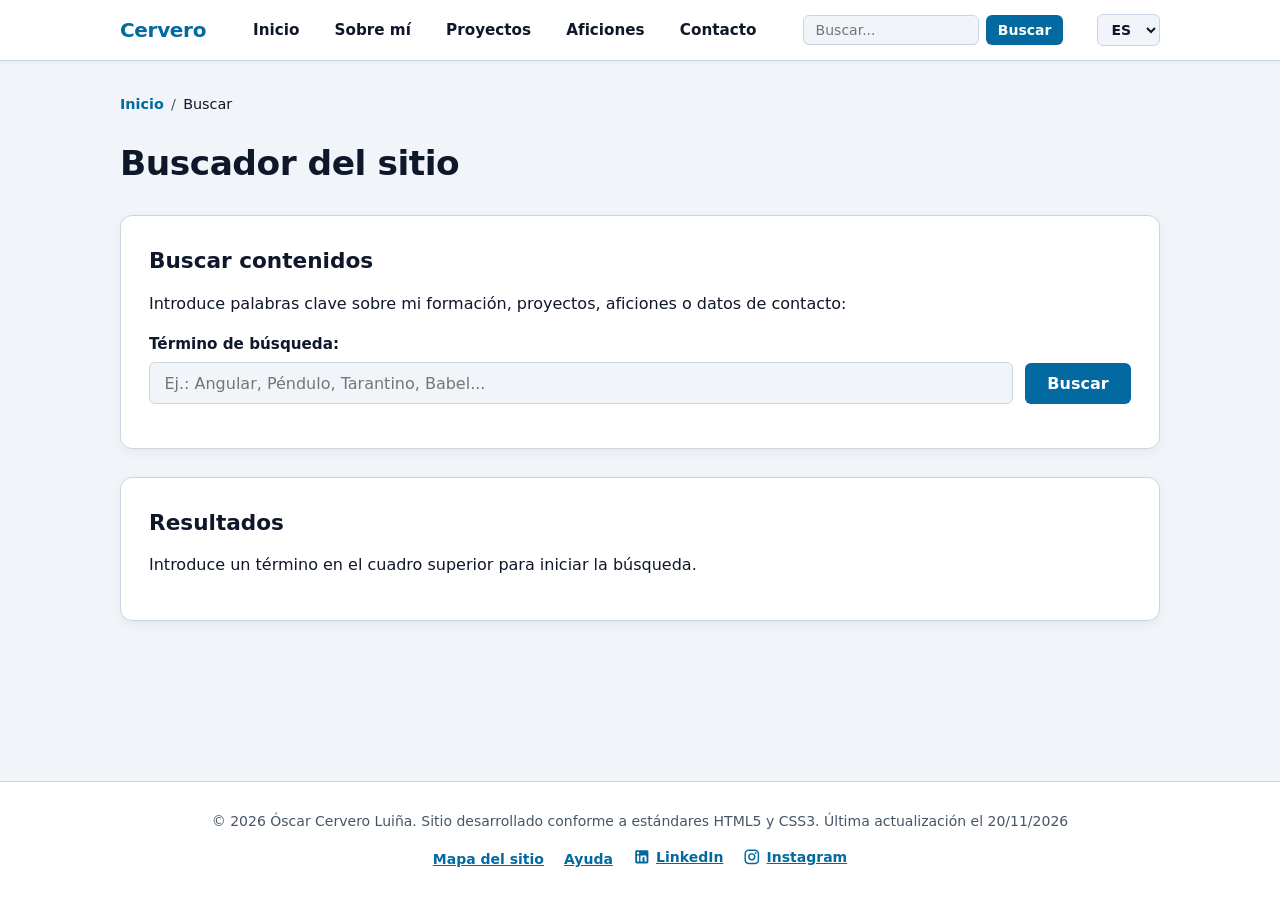
==== buscar.html @ 98b34939 "Add files via upload" ====
<!DOCTYPE html>
<html lang="es">
<head>
  <meta charset="UTF-8">
  <meta name="viewport" content="width=device-width, initial-scale=1.0">
  <meta name="description" content="Buscador interno del sitio web personal de Óscar Cervero Luiña.">
  <title>Buscar | Mi Sitio Web</title>
  <link rel="stylesheet" href="css/base.css">
  <script src="js/layout.js" defer></script>
  <script src="js/buscador.js" defer></script>
  <script src="js/i18n.js" defer></script>
</head>
<body>
  <header></header>

  <main>
    <h1>Buscador del sitio</h1>

    <section>
      <h2>Buscar contenidos</h2>
      <p>Introduce palabras clave sobre mi formación, proyectos, aficiones o datos de contacto:</p>

      <search>
        <form action="buscar.html" method="get" aria-label="Buscador interno de la página">
          <label>
            <span>Término de búsqueda:</span>
            <input type="search" name="q" placeholder="Ej.: Angular, Péndulo, Tarantino, Babel..." required>
          </label>
          <button type="submit">Buscar</button>
        </form>
      </search>

      <output role="status" aria-live="polite"></output>
    </section>

    <section aria-label="Resultados de la búsqueda">
      <h2>Resultados</h2>
      <p>Introduce un término en el cuadro superior para iniciar la búsqueda.</p>
    </section>
  </main>

  <footer></footer>
</body>
</html>
---- css/base.css ----
/* ==========================================================================
   VARIABLES GLOBALES Y RESET
   ========================================================================== */
:root {
  --color-fondo: #f1f5f9;
  --color-superficie: #ffffff;
  --color-texto: #0f172a;
  --color-texto-suave: #475569;
  --color-primario: #0369a1;
  --color-primario-hover: #075985;
  --color-primario-fondo: #e0f2fe;
  --color-borde: #cbd5e1;
  
  --fuente-sistema: system-ui, -apple-system, BlinkMacSystemFont, "Segoe UI", Roboto, Helvetica, Arial, sans-serif;
  --ancho-maximo: 68rem;     
  --radio-borde: 0.75rem;    
  --sombra-tarjeta: 0 0.25rem 0.75rem rgba(0, 0, 0, 0.05);
}

*,
*::before,
*::after {
  box-sizing: border-box;
  margin: 0;
  padding: 0;
}

body {
  font-family: var(--fuente-sistema);
  color: var(--color-texto);
  background-color: var(--color-fondo);
  line-height: 1.6;
  min-height: 100vh;
  display: flex;
  flex-direction: column;
}

/* ==========================================================================
   CABECERA Y NAVEGACIÓN GLOBAL
   ========================================================================== */
body > header {
  color: inherit;
  background-color: var(--color-superficie);
  border-bottom: 0.0625rem solid var(--color-borde);
  position: sticky;
  top: 0;
  z-index: 100;
  box-shadow: 0 0.125rem 0.25rem rgba(0, 0, 0, 0.03);
}

body > header > nav {
  max-width: var(--ancho-maximo);
  margin-inline: auto;
  padding: 0.85rem 1.5rem;
  display: flex;
  flex-wrap: wrap;
  justify-content: space-between;
  align-items: center;
  gap: 1rem;
}

body > header > nav > a:first-of-type {
  font-size: 1.25rem;
  font-weight: 800;
  color: var(--color-primario);
  background-color: transparent;
  text-decoration: none;
  letter-spacing: -0.02rem;
}

body > header ul {
  list-style: none;
  display: flex;
  flex-wrap: wrap;
  gap: 0.5rem;
}

body > header ul a {
  text-decoration: none;
  color: var(--color-texto);
  background-color: transparent;
  font-weight: 600;
  font-size: 0.95rem;
  padding: 0.45rem 0.85rem;
  border-radius: calc(var(--radio-borde) * 0.5);
  transition: all 0.2s ease;
}

body > header ul a:hover {
  background-color: var(--color-primario-fondo);
  color: var(--color-primario);
}

body > header ul a[aria-current="page"] {
  background-color: var(--color-primario);
  color: #ffffff;
}

a:focus-visible,
button:focus-visible,
input:focus-visible,
textarea:focus-visible {
  outline: 0.15rem solid var(--color-primario);
  outline-offset: 0.125rem;
}

/* ==========================================================================
   CONTENEDOR MAIN Y ELEMENTOS GENERALES
   ========================================================================== */
main {
  max-width: var(--ancho-maximo);
  width: 100%;
  margin-inline: auto;
  padding: 2rem 1.5rem;
  flex: 1;
}

main > h1 {
  font-size: 2.15rem;
  font-weight: 800;
  color: var(--color-texto);
  background-color: transparent;
  margin-bottom: 1.5rem;
  letter-spacing: -0.03rem;
}

main > section,
main > article {
  color: inherit;
  background-color: var(--color-superficie);
  border: 0.0625rem solid var(--color-borde);
  border-radius: var(--radio-borde);
  padding: 1.75rem;
  margin-bottom: 1.75rem;
  box-shadow: var(--sombra-tarjeta);
}

h2 {
  font-size: 1.35rem;
  font-weight: 700;
  margin-bottom: 0.75rem;
  color: var(--color-texto);
  background-color: transparent;
}

h3 {
  font-size: 1.05rem;
  font-weight: 600;
  margin-bottom: 0.35rem;
}

p {
  margin-bottom: 0.85rem;
}

main a {
  color: var(--color-primario);
  background-color: transparent;
  text-decoration: underline;
  text-underline-offset: 0.15rem;
}

main a:hover {
  color: var(--color-primario-hover);
  background-color: transparent;
}

/* ==========================================================================
   FOOTER
   ========================================================================== */
footer {
  background-color: var(--color-superficie);
  border-top: 0.0625rem solid var(--color-borde);
  text-align: center;
  padding: 1.75rem 1.5rem;
  font-size: 0.875rem;
  color: var(--color-texto-suave);
  margin-top: auto;
}

/* ==========================================================================
   MIGAS DE PAN (BREADCRUMBS)
   ========================================================================== */
main > nav {
  margin-bottom: 1.25rem;
  font-size: 0.9rem;
}

main > nav ol {
  list-style: none;
  display: flex;
  flex-wrap: wrap;
  align-items: center;
  gap: 0.45rem;
}

main > nav li {
  display: inline-flex;
  align-items: center;
  gap: 0.45rem;
  color: var(--color-texto-suave);
}

main > nav li:not(:last-child)::after {
  content: "/";
  color: var(--color-texto-suave);
  font-weight: 400;
}

main > nav a {
  text-decoration: none;
  font-weight: 600;
}

main > nav a:hover {
  text-decoration: underline;
}

main > nav li:last-child a {
  color: var(--color-texto);
  font-weight: 400;
  pointer-events: none;
}

/* ==========================================================================
   ESTILOS DEL MAPA DEL SITIO Y NAVEGACIÓN DEL FOOTER
   ========================================================================== */
main > section > ul {
  margin-left: 1.5rem;
  margin-top: 1rem;
}

main > section > ul ul {
  margin-left: 1.5rem;
  margin-top: 0.65rem;
}

main > section > ul li {
  margin-bottom: 0.65rem;
}

footer > nav ul {
  list-style: none;
  display: flex;
  justify-content: center;
  gap: 1rem;
  margin-top: 0.5rem;
}

footer > nav a {
  color: var(--color-primario);
  text-decoration: underline;
  font-weight: 600;
}

footer > nav a:hover {
  color: var(--color-primario-hover);
}

footer > nav ul {
  list-style: none;
  display: flex;
  flex-wrap: wrap;
  justify-content: center;
  align-items: center;
  gap: 1.25rem;
  margin-top: 0.75rem;
}

footer > nav a {
  display: inline-flex;
  align-items: center;
  gap: 0.35rem;
  color: var(--color-primario);
  text-decoration: underline;
  font-weight: 600;
}

footer > nav a:hover {
  color: var(--color-primario-hover);
}

footer > nav svg {
  width: 1.1rem;
  height: 1.1rem;
  fill: currentColor;
}

/* ==========================================================================
   AYUDA Y DESPLEGABLES (DETAILS / SUMMARY)
   ========================================================================== */
main > section > details {
  border: 0.0625rem solid var(--color-borde);
  border-radius: calc(var(--radio-borde) * 0.6);
  background-color: var(--color-fondo);
  padding: 0.85rem 1.1rem;
  margin-bottom: 0.85rem;
}

main > section > details:last-of-type {
  margin-bottom: 0;
}

main > section > details > summary {
  font-weight: 700;
  color: var(--color-texto);
  cursor: pointer;
  list-style-position: outside;
  margin-left: 1rem;
}

main > section > details > summary:hover {
  color: var(--color-primario);
}

main > section > details > p {
  margin-top: 0.75rem;
  margin-bottom: 0;
  color: var(--color-texto-suave);
  font-size: 0.95rem;
}

/* ==========================================================================
   BARRA DE BÚSQUEDA EN CABECERA
   ========================================================================== */
body > header search form {
  display: flex;
  align-items: center;
  gap: 0.4rem;
}

body > header search label {
  display: inline-flex;
  align-items: center;
}

body > header search label > span {
  position: absolute;
  width: 0.0625rem;
  height: 0.0625rem;
  overflow: hidden;
  clip-path: inset(50%);
  white-space: nowrap;
}

body > header search input {
  width: 11rem;
  padding: 0.4rem 0.7rem;
  font-family: inherit;
  font-size: 0.875rem;
  color: var(--color-texto);
  background-color: var(--color-fondo);
  border: 0.0625rem solid var(--color-borde);
  border-radius: calc(var(--radio-borde) * 0.5);
  transition: border-color 0.2s ease, background-color 0.2s ease;
}

body > header search input:focus {
  outline: none;
  border-color: var(--color-primario);
  background-color: var(--color-superficie);
}

body > header search button {
  padding: 0.42rem 0.75rem;
  font-family: inherit;
  font-size: 0.875rem;
  font-weight: 600;
  color: #ffffff;
  background-color: var(--color-primario);
  border: none;
  border-radius: calc(var(--radio-borde) * 0.5);
  cursor: pointer;
  transition: background-color 0.2s ease;
}

body > header search button:hover {
  background-color: var(--color-primario-hover);
}

/* ==========================================================================
   PÁGINA DE RESULTADOS DE BÚSQUEDA (buscar.html)
   ========================================================================== */
main > section > search form {
  display: flex;
  flex-wrap: wrap;
  align-items: flex-end;
  gap: 0.75rem;
  margin-top: 1rem;
}

main > section > search label {
  flex: 1 1 16rem;
  display: flex;
  flex-direction: column;
  gap: 0.35rem;
  font-weight: 600;
  font-size: 0.95rem;
}

main > section > search input {
  width: 100%;
  padding: 0.65rem 0.9rem;
  font-family: inherit;
  font-size: 1rem;
  color: var(--color-texto);
  background-color: var(--color-fondo);
  border: 0.0625rem solid var(--color-borde);
  border-radius: calc(var(--radio-borde) * 0.5);
}

main > section > search button {
  padding: 0.7rem 1.4rem;
  font-family: inherit;
  font-size: 1rem;
  font-weight: 700;
  color: #ffffff;
  background-color: var(--color-primario);
  border: none;
  border-radius: calc(var(--radio-borde) * 0.5);
  cursor: pointer;
}

main > section > search button:hover {
  background-color: var(--color-primario-hover);
}

main > section > output {
  display: block;
  margin-top: 1rem;
  font-size: 0.925rem;
  font-weight: 600;
  color: var(--color-primario);
}

main > section:has(> article > h3 > a) > article {
  background-color: var(--color-fondo);
  border: 0.0625rem solid var(--color-borde);
  border-radius: calc(var(--radio-borde) * 0.75);
  padding: 1.15rem;
  margin-top: 1rem;
}

main > section:has(> article > h3 > a) > article > p:first-of-type {
  font-size: 0.85rem;
  font-weight: 600;
  color: var(--color-texto-suave);
  margin-bottom: 0.45rem;
}

main > section:has(> article > h3 > a) > article > p:last-of-type {
  margin-bottom: 0;
}

main mark {
  background-color: var(--color-primario-fondo);
  color: var(--color-texto);
  padding: 0 0.2rem;
  border-radius: 0.2rem;
  font-weight: 600;
}

/* ==========================================================================
   SELECTOR DE IDIOMA EN CABECERA
   ========================================================================== */
body > header > nav > label {
  display: inline-flex;
  align-items: center;
}

body > header > nav > label > span {
  position: absolute;
  width: 0.0625rem;
  height: 0.0625rem;
  overflow: hidden;
  clip-path: inset(50%);
  white-space: nowrap;
}

body > header > nav select {
  font-family: inherit;
  font-size: 0.875rem;
  font-weight: 700;
  color: var(--color-texto);
  background-color: var(--color-fondo);
  border: 0.0625rem solid var(--color-borde);
  border-radius: calc(var(--radio-borde) * 0.5);
  padding: 0.4rem 0.6rem;
  cursor: pointer;
}

body > header > nav select:hover {
  border-color: var(--color-primario);
  background-color: var(--color-primario-fondo);
}


/* Mejora UX Móvil: liberar espacio vertical al hacer scroll */
@media (max-width: 48rem) {
  body > header {
    position: static;
  }

  body > header > nav {
    gap: 0.6rem;
    padding: 0.75rem 1rem;
  }
}
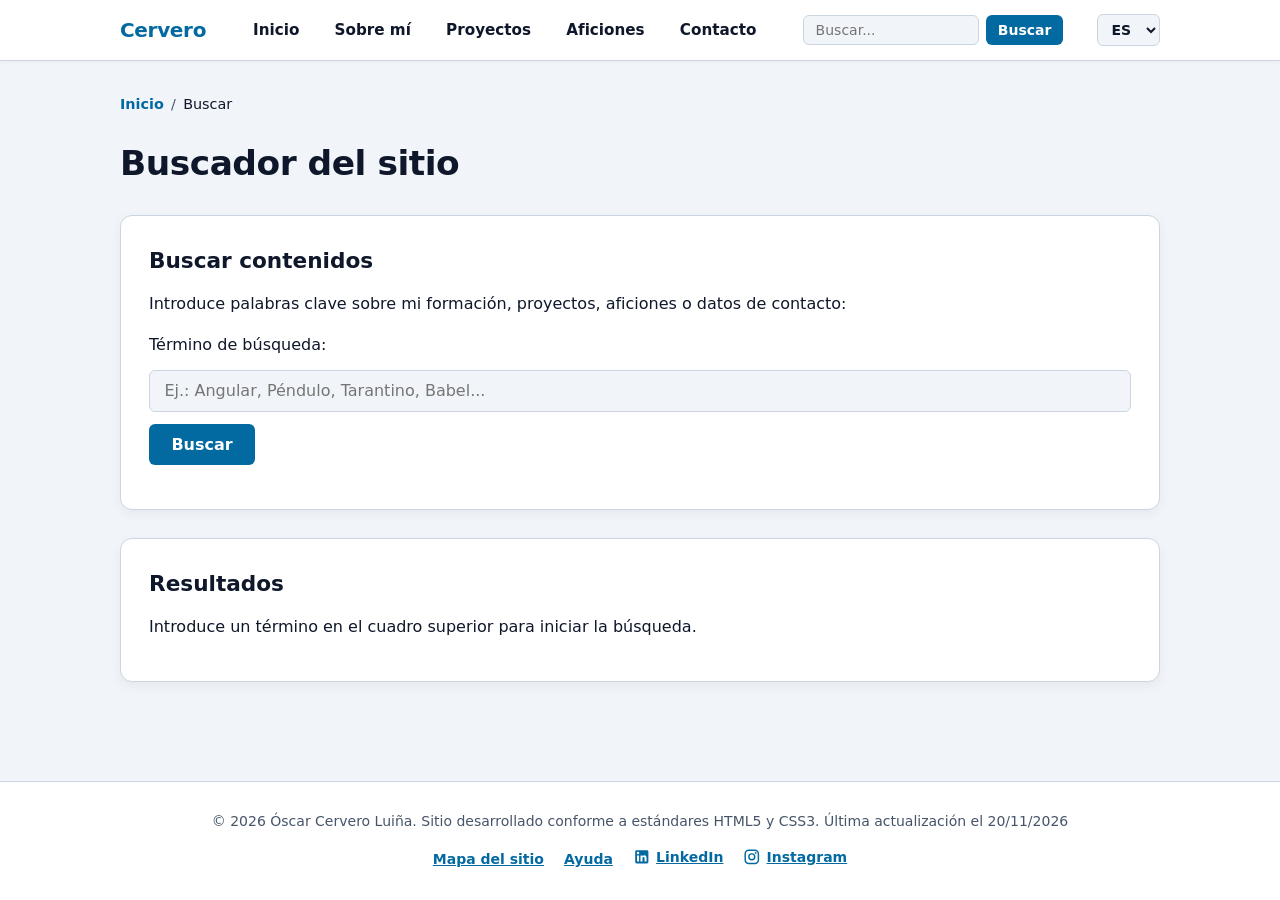
==== commit 4c02f831: "Add files via upload" ====
--- a/buscar.html
+++ b/buscar.html
@@ -22,10 +22,8 @@
 
       <search>
         <form action="buscar.html" method="get" aria-label="Buscador interno de la página">
-          <label>
-            <span>Término de búsqueda:</span>
-            <input type="search" name="q" placeholder="Ej.: Angular, Péndulo, Tarantino, Babel..." required>
-          </label>
+          <span>Término de búsqueda:</span>
+          <input type="search" name="q" title="Término de búsqueda" aria-label="Término de búsqueda" placeholder="Ej.: Angular, Péndulo, Tarantino, Babel..." required>
           <button type="submit">Buscar</button>
         </form>
       </search>
